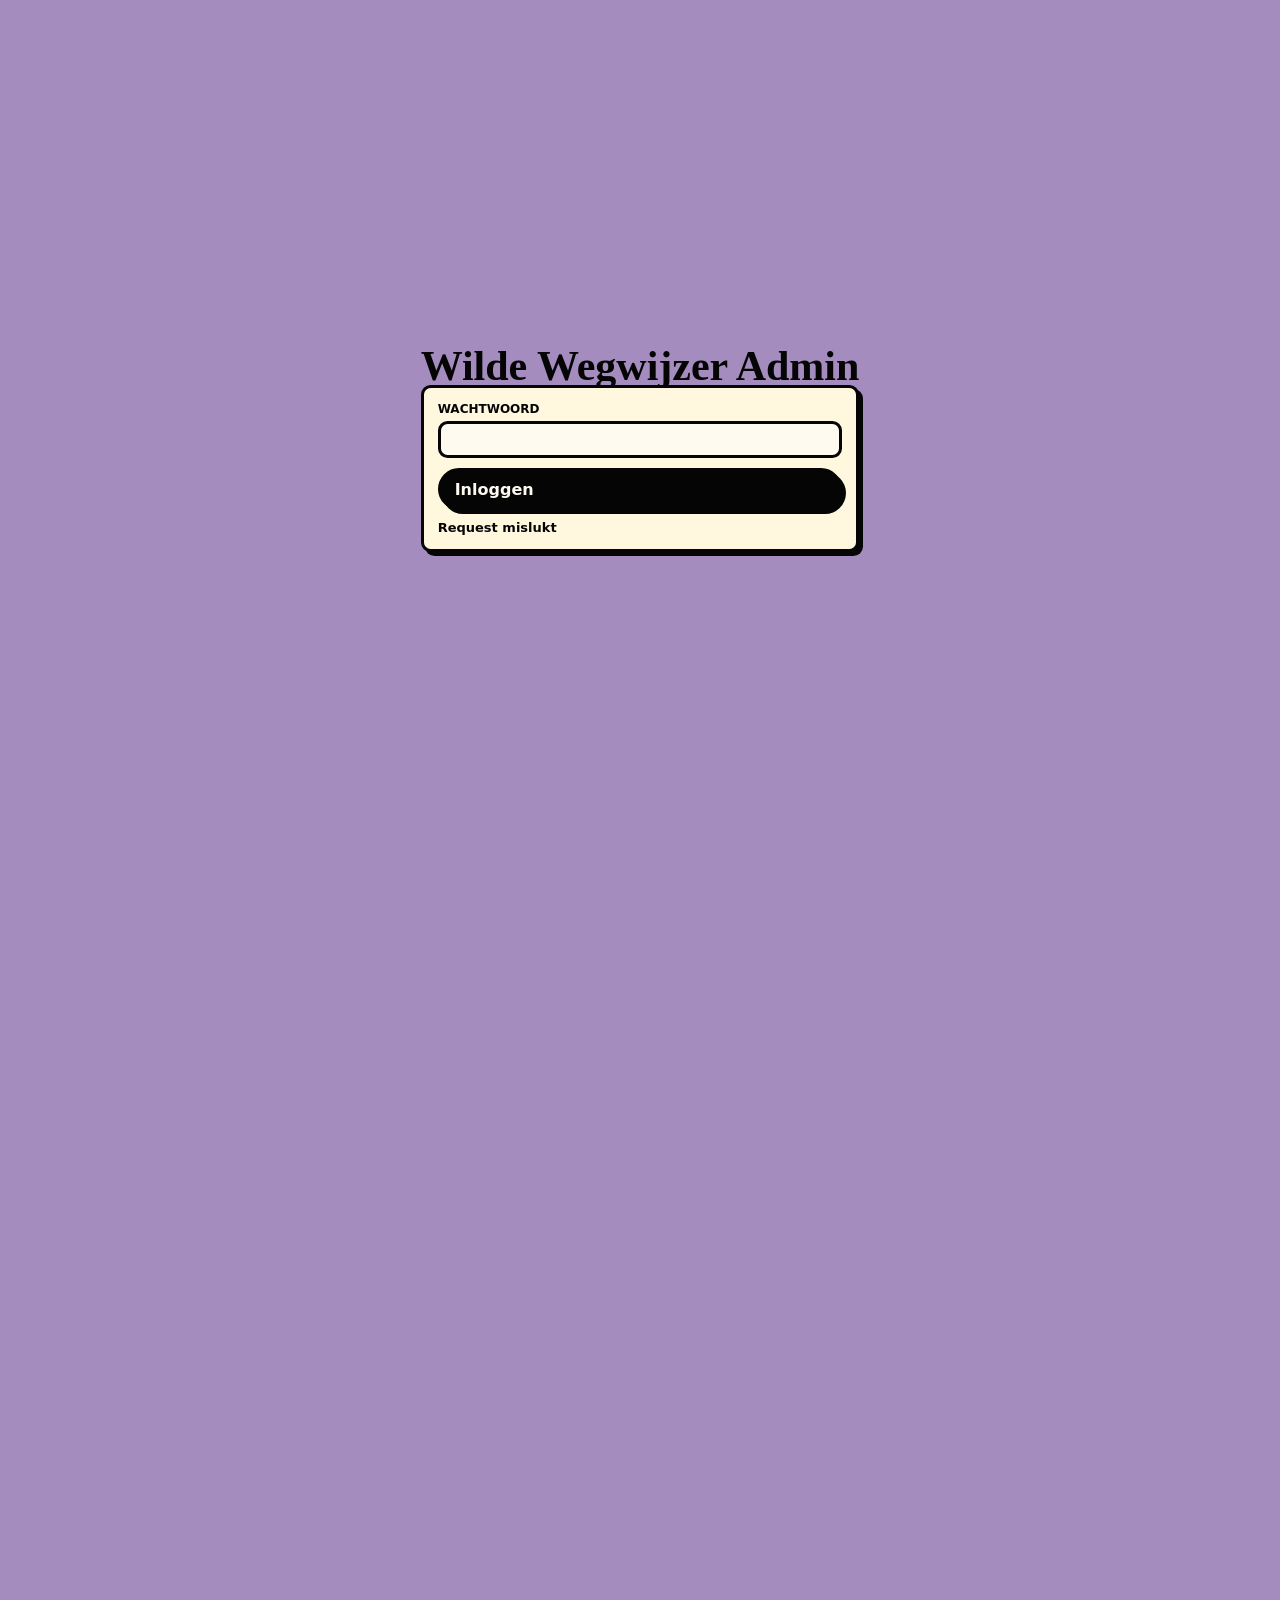
==== admin.html @ 9f68133c "Reload admin after login" ====
<!doctype html>
<html lang="nl">
  <head>
    <meta charset="utf-8" />
    <meta name="viewport" content="width=device-width, initial-scale=1, viewport-fit=cover" />
    <meta name="robots" content="noindex" />
    <title>Wilde Wegwijzer Admin</title>
    <link rel="stylesheet" href="vendor/leaflet/leaflet.css?v=1.9.4" />
    <link rel="stylesheet" href="styles.css?v=stateful-20260629" />
  </head>
  <body class="admin-body">
    <main class="admin-shell">
      <section id="loginPanel" class="admin-login">
        <h1>Wilde Wegwijzer Admin</h1>
        <form id="loginForm" class="admin-form">
          <label>
            <span>Wachtwoord</span>
            <input id="adminPassword" type="password" autocomplete="current-password" required />
          </label>
          <button class="ww-btn-solid" type="submit">Inloggen</button>
          <p id="loginStatus" class="admin-status"></p>
        </form>
      </section>

      <section id="adminWorkbench" class="admin-workbench" hidden>
        <aside class="admin-panel">
          <header class="admin-panel-header">
            <div>
              <p>Wilde</p>
              <h1>Admin</h1>
            </div>
            <button id="logoutBtn" class="ww-btn" type="button">Uitloggen</button>
          </header>

          <div class="admin-actions-row">
            <button id="newPointBtn" class="ww-btn-solid" type="button">Nieuwe POI</button>
            <button id="newAreaBtn" class="ww-btn" type="button">Nieuw gebied</button>
          </div>
          <p id="drawHint" class="admin-hint"></p>

          <form id="featureForm" class="admin-form">
            <input id="featureId" type="hidden" />
            <label>
              <span>Titel</span>
              <input id="featureTitle" type="text" maxlength="160" required />
            </label>
            <label>
              <span>Beschrijving</span>
              <textarea id="featureText" rows="3" maxlength="500"></textarea>
            </label>
            <div class="admin-grid">
              <label>
                <span>Type</span>
                <select id="featureType">
                  <option value="stage">Podium</option>
                  <option value="area">Gebied/POI</option>
                </select>
              </label>
              <label>
                <span>Filter</span>
                <select id="mapKind">
                  <option value="stage">Podia</option>
                  <option value="camping">Campings</option>
                  <option value="facility">Overig</option>
                  <option value="info">Info</option>
                  <option value="dim">Festivalterrein DIM</option>
                </select>
              </label>
              <label>
                <span>Weergave</span>
                <select id="displayKind">
                  <option value="point">Punt</option>
                  <option value="area">Gebied</option>
                </select>
              </label>
              <label>
                <span>Stijl</span>
                <select id="styleCategory">
                  <option value="stage">Podium</option>
                  <option value="side">Blauw/overig</option>
                  <option value="camping">Roze camping</option>
                  <option value="wildlive">Roze gebied</option>
                  <option value="dim">DIM</option>
                </select>
              </label>
            </div>
            <div class="admin-grid">
              <label>
                <span>X</span>
                <input id="pixelX" type="number" step="0.1" />
              </label>
              <label>
                <span>Y</span>
                <input id="pixelY" type="number" step="0.1" />
              </label>
            </div>
            <label>
              <span>Gebiedspunten JSON</span>
              <textarea id="pixelPoints" rows="4" spellcheck="false"></textarea>
            </label>
            <div class="admin-checks">
              <label><input id="isVisible" type="checkbox" checked /> Zichtbaar</label>
              <label><input id="isDim" type="checkbox" /> DIM</label>
            </div>
            <div class="admin-actions-row">
              <button class="ww-btn-solid" type="submit">Opslaan</button>
              <button id="deleteFeatureBtn" class="ww-btn" type="button">Verwijderen</button>
              <button id="finishAreaBtn" class="ww-btn" type="button" hidden>Gebied klaar</button>
            </div>
          </form>

          <h2>Kaartobjecten</h2>
          <div id="featureList" class="admin-list"></div>

          <h2>Publieke pins</h2>
          <div id="publicPinList" class="admin-list"></div>
        </aside>
        <section id="adminMap" class="admin-map" aria-label="Admin kaart"></section>
      </section>
    </main>

    <script src="vendor/leaflet/leaflet.js?v=1.9.4"></script>
    <script src="admin.js?v=admin-login-reload-20260630" type="module"></script>
  </body>
</html>
---- vendor/leaflet/leaflet.css ----
/* required styles */

.leaflet-pane,
.leaflet-tile,
.leaflet-marker-icon,
.leaflet-marker-shadow,
.leaflet-tile-container,
.leaflet-pane > svg,
.leaflet-pane > canvas,
.leaflet-zoom-box,
.leaflet-image-layer,
.leaflet-layer {
	position: absolute;
	left: 0;
	top: 0;
	}
.leaflet-container {
	overflow: hidden;
	}
.leaflet-tile,
.leaflet-marker-icon,
.leaflet-marker-shadow {
	-webkit-user-select: none;
	   -moz-user-select: none;
	        user-select: none;
	  -webkit-user-drag: none;
	}
/* Prevents IE11 from highlighting tiles in blue */
.leaflet-tile::selection {
	background: transparent;
}
/* Safari renders non-retina tile on retina better with this, but Chrome is worse */
.leaflet-safari .leaflet-tile {
	image-rendering: -webkit-optimize-contrast;
	}
/* hack that prevents hw layers "stretching" when loading new tiles */
.leaflet-safari .leaflet-tile-container {
	width: 1600px;
	height: 1600px;
	-webkit-transform-origin: 0 0;
	}
.leaflet-marker-icon,
.leaflet-marker-shadow {
	display: block;
	}
/* .leaflet-container svg: reset svg max-width decleration shipped in Joomla! (joomla.org) 3.x */
/* .leaflet-container img: map is broken in FF if you have max-width: 100% on tiles */
.leaflet-container .leaflet-overlay-pane svg {
	max-width: none !important;
	max-height: none !important;
	}
.leaflet-container .leaflet-marker-pane img,
.leaflet-container .leaflet-shadow-pane img,
.leaflet-container .leaflet-tile-pane img,
.leaflet-container img.leaflet-image-layer,
.leaflet-container .leaflet-tile {
	max-width: none !important;
	max-height: none !important;
	width: auto;
	padding: 0;
	}

.leaflet-container img.leaflet-tile {
	/* See: https://bugs.chromium.org/p/chromium/issues/detail?id=600120 */
	mix-blend-mode: plus-lighter;
}

.leaflet-container.leaflet-touch-zoom {
	-ms-touch-action: pan-x pan-y;
	touch-action: pan-x pan-y;
	}
.leaflet-container.leaflet-touch-drag {
	-ms-touch-action: pinch-zoom;
	/* Fallback for FF which doesn't support pinch-zoom */
	touch-action: none;
	touch-action: pinch-zoom;
}
.leaflet-container.leaflet-touch-drag.leaflet-touch-zoom {
	-ms-touch-action: none;
	touch-action: none;
}
.leaflet-container {
	-webkit-tap-highlight-color: transparent;
}
.leaflet-container a {
	-webkit-tap-highlight-color: rgba(51, 181, 229, 0.4);
}
.leaflet-tile {
	filter: inherit;
	visibility: hidden;
	}
.leaflet-tile-loaded {
	visibility: inherit;
	}
.leaflet-zoom-box {
	width: 0;
	height: 0;
	-moz-box-sizing: border-box;
	     box-sizing: border-box;
	z-index: 800;
	}
/* workaround for https://bugzilla.mozilla.org/show_bug.cgi?id=888319 */
.leaflet-overlay-pane svg {
	-moz-user-select: none;
	}

.leaflet-pane         { z-index: 400; }

.leaflet-tile-pane    { z-index: 200; }
.leaflet-overlay-pane { z-index: 400; }
.leaflet-shadow-pane  { z-index: 500; }
.leaflet-marker-pane  { z-index: 600; }
.leaflet-tooltip-pane   { z-index: 650; }
.leaflet-popup-pane   { z-index: 700; }

.leaflet-map-pane canvas { z-index: 100; }
.leaflet-map-pane svg    { z-index: 200; }

.leaflet-vml-shape {
	width: 1px;
	height: 1px;
	}
.lvml {
	behavior: url(#default#VML);
	display: inline-block;
	position: absolute;
	}


/* control positioning */

.leaflet-control {
	position: relative;
	z-index: 800;
	pointer-events: visiblePainted; /* IE 9-10 doesn't have auto */
	pointer-events: auto;
	}
.leaflet-top,
.leaflet-bottom {
	position: absolute;
	z-index: 1000;
	pointer-events: none;
	}
.leaflet-top {
	top: 0;
	}
.leaflet-right {
	right: 0;
	}
.leaflet-bottom {
	bottom: 0;
	}
.leaflet-left {
	left: 0;
	}
.leaflet-control {
	float: left;
	clear: both;
	}
.leaflet-right .leaflet-control {
	float: right;
	}
.leaflet-top .leaflet-control {
	margin-top: 10px;
	}
.leaflet-bottom .leaflet-control {
	margin-bottom: 10px;
	}
.leaflet-left .leaflet-control {
	margin-left: 10px;
	}
.leaflet-right .leaflet-control {
	margin-right: 10px;
	}


/* zoom and fade animations */

.leaflet-fade-anim .leaflet-popup {
	opacity: 0;
	-webkit-transition: opacity 0.2s linear;
	   -moz-transition: opacity 0.2s linear;
	        transition: opacity 0.2s linear;
	}
.leaflet-fade-anim .leaflet-map-pane .leaflet-popup {
	opacity: 1;
	}
.leaflet-zoom-animated {
	-webkit-transform-origin: 0 0;
	    -ms-transform-origin: 0 0;
	        transform-origin: 0 0;
	}
svg.leaflet-zoom-animated {
	will-change: transform;
}

.leaflet-zoom-anim .leaflet-zoom-animated {
	-webkit-transition: -webkit-transform 0.25s cubic-bezier(0,0,0.25,1);
	   -moz-transition:    -moz-transform 0.25s cubic-bezier(0,0,0.25,1);
	        transition:         transform 0.25s cubic-bezier(0,0,0.25,1);
	}
.leaflet-zoom-anim .leaflet-tile,
.leaflet-pan-anim .leaflet-tile {
	-webkit-transition: none;
	   -moz-transition: none;
	        transition: none;
	}

.leaflet-zoom-anim .leaflet-zoom-hide {
	visibility: hidden;
	}


/* cursors */

.leaflet-interactive {
	cursor: pointer;
	}
.leaflet-grab {
	cursor: -webkit-grab;
	cursor:    -moz-grab;
	cursor:         grab;
	}
.leaflet-crosshair,
.leaflet-crosshair .leaflet-interactive {
	cursor: crosshair;
	}
.leaflet-popup-pane,
.leaflet-control {
	cursor: auto;
	}
.leaflet-dragging .leaflet-grab,
.leaflet-dragging .leaflet-grab .leaflet-interactive,
.leaflet-dragging .leaflet-marker-draggable {
	cursor: move;
	cursor: -webkit-grabbing;
	cursor:    -moz-grabbing;
	cursor:         grabbing;
	}

/* marker & overlays interactivity */
.leaflet-marker-icon,
.leaflet-marker-shadow,
.leaflet-image-layer,
.leaflet-pane > svg path,
.leaflet-tile-container {
	pointer-events: none;
	}

.leaflet-marker-icon.leaflet-interactive,
.leaflet-image-layer.leaflet-interactive,
.leaflet-pane > svg path.leaflet-interactive,
svg.leaflet-image-layer.leaflet-interactive path {
	pointer-events: visiblePainted; /* IE 9-10 doesn't have auto */
	pointer-events: auto;
	}

/* visual tweaks */

.leaflet-container {
	background: #ddd;
	outline-offset: 1px;
	}
.leaflet-container a {
	color: #0078A8;
	}
.leaflet-zoom-box {
	border: 2px dotted #38f;
	background: rgba(255,255,255,0.5);
	}


/* general typography */
.leaflet-container {
	font-family: "Helvetica Neue", Arial, Helvetica, sans-serif;
	font-size: 12px;
	font-size: 0.75rem;
	line-height: 1.5;
	}


/* general toolbar styles */

.leaflet-bar {
	box-shadow: 0 1px 5px rgba(0,0,0,0.65);
	border-radius: 4px;
	}
.leaflet-bar a {
	background-color: #fff;
	border-bottom: 1px solid #ccc;
	width: 26px;
	height: 26px;
	line-height: 26px;
	display: block;
	text-align: center;
	text-decoration: none;
	color: black;
	}
.leaflet-bar a,
.leaflet-control-layers-toggle {
	background-position: 50% 50%;
	background-repeat: no-repeat;
	display: block;
	}
.leaflet-bar a:hover,
.leaflet-bar a:focus {
	background-color: #f4f4f4;
	}
.leaflet-bar a:first-child {
	border-top-left-radius: 4px;
	border-top-right-radius: 4px;
	}
.leaflet-bar a:last-child {
	border-bottom-left-radius: 4px;
	border-bottom-right-radius: 4px;
	border-bottom: none;
	}
.leaflet-bar a.leaflet-disabled {
	cursor: default;
	background-color: #f4f4f4;
	color: #bbb;
	}

.leaflet-touch .leaflet-bar a {
	width: 30px;
	height: 30px;
	line-height: 30px;
	}
.leaflet-touch .leaflet-bar a:first-child {
	border-top-left-radius: 2px;
	border-top-right-radius: 2px;
	}
.leaflet-touch .leaflet-bar a:last-child {
	border-bottom-left-radius: 2px;
	border-bottom-right-radius: 2px;
	}

/* zoom control */

.leaflet-control-zoom-in,
.leaflet-control-zoom-out {
	font: bold 18px 'Lucida Console', Monaco, monospace;
	text-indent: 1px;
	}

.leaflet-touch .leaflet-control-zoom-in, .leaflet-touch .leaflet-control-zoom-out  {
	font-size: 22px;
	}


/* layers control */

.leaflet-control-layers {
	box-shadow: 0 1px 5px rgba(0,0,0,0.4);
	background: #fff;
	border-radius: 5px;
	}
.leaflet-control-layers-toggle {
	background-image: url(images/layers.png);
	width: 36px;
	height: 36px;
	}
.leaflet-retina .leaflet-control-layers-toggle {
	background-image: url(images/layers-2x.png);
	background-size: 26px 26px;
	}
.leaflet-touch .leaflet-control-layers-toggle {
	width: 44px;
	height: 44px;
	}
.leaflet-control-layers .leaflet-control-layers-list,
.leaflet-control-layers-expanded .leaflet-control-layers-toggle {
	display: none;
	}
.leaflet-control-layers-expanded .leaflet-control-layers-list {
	display: block;
	position: relative;
	}
.leaflet-control-layers-expanded {
	padding: 6px 10px 6px 6px;
	color: #333;
	background: #fff;
	}
.leaflet-control-layers-scrollbar {
	overflow-y: scroll;
	overflow-x: hidden;
	padding-right: 5px;
	}
.leaflet-control-layers-selector {
	margin-top: 2px;
	position: relative;
	top: 1px;
	}
.leaflet-control-layers label {
	display: block;
	font-size: 13px;
	font-size: 1.08333em;
	}
.leaflet-control-layers-separator {
	height: 0;
	border-top: 1px solid #ddd;
	margin: 5px -10px 5px -6px;
	}

/* Default icon URLs */
.leaflet-default-icon-path { /* used only in path-guessing heuristic, see L.Icon.Default */
	background-image: url(images/marker-icon.png);
	}


/* attribution and scale controls */

.leaflet-container .leaflet-control-attribution {
	background: #fff;
	background: rgba(255, 255, 255, 0.8);
	margin: 0;
	}
.leaflet-control-attribution,
.leaflet-control-scale-line {
	padding: 0 5px;
	color: #333;
	line-height: 1.4;
	}
.leaflet-control-attribution a {
	text-decoration: none;
	}
.leaflet-control-attribution a:hover,
.leaflet-control-attribution a:focus {
	text-decoration: underline;
	}
.leaflet-attribution-flag {
	display: inline !important;
	vertical-align: baseline !important;
	width: 1em;
	height: 0.6669em;
	}
.leaflet-left .leaflet-control-scale {
	margin-left: 5px;
	}
.leaflet-bottom .leaflet-control-scale {
	margin-bottom: 5px;
	}
.leaflet-control-scale-line {
	border: 2px solid #777;
	border-top: none;
	line-height: 1.1;
	padding: 2px 5px 1px;
	white-space: nowrap;
	-moz-box-sizing: border-box;
	     box-sizing: border-box;
	background: rgba(255, 255, 255, 0.8);
	text-shadow: 1px 1px #fff;
	}
.leaflet-control-scale-line:not(:first-child) {
	border-top: 2px solid #777;
	border-bottom: none;
	margin-top: -2px;
	}
.leaflet-control-scale-line:not(:first-child):not(:last-child) {
	border-bottom: 2px solid #777;
	}

.leaflet-touch .leaflet-control-attribution,
.leaflet-touch .leaflet-control-layers,
.leaflet-touch .leaflet-bar {
	box-shadow: none;
	}
.leaflet-touch .leaflet-control-layers,
.leaflet-touch .leaflet-bar {
	border: 2px solid rgba(0,0,0,0.2);
	background-clip: padding-box;
	}


/* popup */

.leaflet-popup {
	position: absolute;
	text-align: center;
	margin-bottom: 20px;
	}
.leaflet-popup-content-wrapper {
	padding: 1px;
	text-align: left;
	border-radius: 12px;
	}
.leaflet-popup-content {
	margin: 13px 24px 13px 20px;
	line-height: 1.3;
	font-size: 13px;
	font-size: 1.08333em;
	min-height: 1px;
	}
.leaflet-popup-content p {
	margin: 17px 0;
	margin: 1.3em 0;
	}
.leaflet-popup-tip-container {
	width: 40px;
	height: 20px;
	position: absolute;
	left: 50%;
	margin-top: -1px;
	margin-left: -20px;
	overflow: hidden;
	pointer-events: none;
	}
.leaflet-popup-tip {
	width: 17px;
	height: 17px;
	padding: 1px;

	margin: -10px auto 0;
	pointer-events: auto;

	-webkit-transform: rotate(45deg);
	   -moz-transform: rotate(45deg);
	    -ms-transform: rotate(45deg);
	        transform: rotate(45deg);
	}
.leaflet-popup-content-wrapper,
.leaflet-popup-tip {
	background: white;
	color: #333;
	box-shadow: 0 3px 14px rgba(0,0,0,0.4);
	}
.leaflet-container a.leaflet-popup-close-button {
	position: absolute;
	top: 0;
	right: 0;
	border: none;
	text-align: center;
	width: 24px;
	height: 24px;
	font: 16px/24px Tahoma, Verdana, sans-serif;
	color: #757575;
	text-decoration: none;
	background: transparent;
	}
.leaflet-container a.leaflet-popup-close-button:hover,
.leaflet-container a.leaflet-popup-close-button:focus {
	color: #585858;
	}
.leaflet-popup-scrolled {
	overflow: auto;
	}

.leaflet-oldie .leaflet-popup-content-wrapper {
	-ms-zoom: 1;
	}
.leaflet-oldie .leaflet-popup-tip {
	width: 24px;
	margin: 0 auto;

	-ms-filter: "progid:DXImageTransform.Microsoft.Matrix(M11=0.70710678, M12=0.70710678, M21=-0.70710678, M22=0.70710678)";
	filter: progid:DXImageTransform.Microsoft.Matrix(M11=0.70710678, M12=0.70710678, M21=-0.70710678, M22=0.70710678);
	}

.leaflet-oldie .leaflet-control-zoom,
.leaflet-oldie .leaflet-control-layers,
.leaflet-oldie .leaflet-popup-content-wrapper,
.leaflet-oldie .leaflet-popup-tip {
	border: 1px solid #999;
	}


/* div icon */

.leaflet-div-icon {
	background: #fff;
	border: 1px solid #666;
	}


/* Tooltip */
/* Base styles for the element that has a tooltip */
.leaflet-tooltip {
	position: absolute;
	padding: 6px;
	background-color: #fff;
	border: 1px solid #fff;
	border-radius: 3px;
	color: #222;
	white-space: nowrap;
	-webkit-user-select: none;
	-moz-user-select: none;
	-ms-user-select: none;
	user-select: none;
	pointer-events: none;
	box-shadow: 0 1px 3px rgba(0,0,0,0.4);
	}
.leaflet-tooltip.leaflet-interactive {
	cursor: pointer;
	pointer-events: auto;
	}
.leaflet-tooltip-top:before,
.leaflet-tooltip-bottom:before,
.leaflet-tooltip-left:before,
.leaflet-tooltip-right:before {
	position: absolute;
	pointer-events: none;
	border: 6px solid transparent;
	background: transparent;
	content: "";
	}

/* Directions */

.leaflet-tooltip-bottom {
	margin-top: 6px;
}
.leaflet-tooltip-top {
	margin-top: -6px;
}
.leaflet-tooltip-bottom:before,
.leaflet-tooltip-top:before {
	left: 50%;
	margin-left: -6px;
	}
.leaflet-tooltip-top:before {
	bottom: 0;
	margin-bottom: -12px;
	border-top-color: #fff;
	}
.leaflet-tooltip-bottom:before {
	top: 0;
	margin-top: -12px;
	margin-left: -6px;
	border-bottom-color: #fff;
	}
.leaflet-tooltip-left {
	margin-left: -6px;
}
.leaflet-tooltip-right {
	margin-left: 6px;
}
.leaflet-tooltip-left:before,
.leaflet-tooltip-right:before {
	top: 50%;
	margin-top: -6px;
	}
.leaflet-tooltip-left:before {
	right: 0;
	margin-right: -12px;
	border-left-color: #fff;
	}
.leaflet-tooltip-right:before {
	left: 0;
	margin-left: -12px;
	border-right-color: #fff;
	}

/* Printing */

@media print {
	/* Prevent printers from removing background-images of controls. */
	.leaflet-control {
		-webkit-print-color-adjust: exact;
		print-color-adjust: exact;
		}
	}
---- styles.css ----
:root {
  color-scheme: light;
  --black: #050505;
  --white: #fffaf0;
  --paper: #fff8df;
  --lila: #a48dbe;
  --oker: #c59d4e;
  --veld: #7fa05a;
  --rose: #ddacc0;
  --water: #a3c2cf;
  --shadow: 4px 4px 0 0 var(--black);
  --radius: 0.6rem;
  font-family: "Schibsted Grotesk", ui-sans-serif, system-ui, -apple-system, BlinkMacSystemFont, "Segoe UI", sans-serif;
}

* {
  box-sizing: border-box;
  -webkit-tap-highlight-color: transparent;
}

html,
body {
  width: 100%;
  height: 100%;
  min-height: 100dvh;
  margin: 0;
  overflow: hidden;
  color: var(--black);
  background: var(--lila);
  overscroll-behavior: none;
  position: fixed;
  inset: 0;
}

button {
  font: inherit;
  cursor: pointer;
}

.app-shell {
  position: fixed;
  inset: 0;
  width: 100vw;
  height: 100dvh;
  min-height: 100svh;
  overflow: hidden;
  background: var(--lila);
}

.map-viewport {
  position: absolute;
  inset: 0;
  z-index: 0;
  width: 100%;
  height: 100%;
  overflow: hidden;
  touch-action: none;
  user-select: none;
  -webkit-user-select: none;
  -webkit-touch-callout: none;
  cursor: grab;
}

.leaflet-map,
.leaflet-container {
  width: 100%;
  height: 100%;
  background: var(--lila);
  font-family: inherit;
}

.leaflet-container {
  cursor: grab;
  touch-action: none;
}

.leaflet-container.leaflet-dragging {
  cursor: grabbing;
}

.leaflet-container.is-placing-pin,
.map-viewport.is-placing-pin {
  cursor: crosshair;
}

.leaflet-image-layer {
  user-select: none;
  -webkit-user-drag: none;
}

.leaflet-control-container {
  display: none;
}

.ww-div-icon,
.shared-pin,
.public-pin {
  border: 0;
  background: transparent;
}

.ww-div-icon {
  pointer-events: auto;
}

.area-shape {
  stroke: transparent;
  stroke-width: 0;
}

.area-label {
  position: absolute;
  z-index: 5;
  display: inline-grid;
  justify-items: start;
  max-width: 220px;
  margin: 0;
  padding: 0;
  border: 0;
  color: var(--black);
  background: transparent;
  font-size: 14px;
  font-weight: 800;
  line-height: 1.06;
  text-align: left;
  transform: translate(-50%, -50%);
  appearance: none;
  -webkit-appearance: none;
  cursor: pointer;
  pointer-events: auto;
}

.area-label-tab {
  position: relative;
  z-index: 2;
  min-width: 86px;
  padding: 4px 12px 3px;
  border: 3px solid var(--black);
  border-bottom: 0;
  border-radius: var(--radius) var(--radius) 0 0;
  color: var(--black);
  background: var(--lila);
  font-size: 11px;
  font-weight: 900;
  line-height: 1;
  text-align: center;
  text-transform: uppercase;
}

.area-label-body {
  display: block;
  min-width: 95px;
  max-width: 220px;
  margin-top: -3px;
  padding: 7px 10px;
  border: 3px solid var(--black);
  border-radius: 0 var(--radius) var(--radius) var(--radius);
  color: var(--black);
  background: var(--paper);
  white-space: normal;
  overflow: hidden;
  text-overflow: ellipsis;
}

.area-label.is-active .area-label-body,
.area-label.is-active .area-label-tab {
  background: var(--lila);
}

.area-label.is-active .area-label-body {
  max-width: 240px;
  white-space: pre-line;
  overflow: visible;
}

.area-label.is-dim-label {
  display: block;
  max-width: 190px;
  padding: 7px 10px;
  border: 3px solid var(--black);
  border-radius: var(--radius);
  color: var(--white);
  background: var(--black);
  white-space: pre-line;
}

.stage-marker {
  position: absolute;
  z-index: 8;
  display: grid;
  place-items: center;
  width: 27px;
  height: 27px;
  border: 3px solid var(--black);
  border-radius: 999px;
  color: var(--black);
  background: var(--rose);
  box-shadow: var(--shadow);
  transform: translate(-50%, -50%);
}

.stage-marker::after {
  content: none;
}

.stage-marker span {
  position: relative;
  z-index: 1;
  font-size: 11px;
  font-weight: 900;
}

.poi-marker {
  position: absolute;
  z-index: 9;
  display: grid;
  place-items: center;
  width: 25px;
  height: 25px;
  border: 3px solid var(--black);
  border-radius: 999px;
  color: var(--black);
  background: var(--water);
  box-shadow: var(--shadow);
  font-size: 13px;
  font-weight: 900;
  transform: translate(-50%, -50%);
  cursor: pointer;
}

.poi-marker::after {
  content: none;
}

.poi-label {
  position: absolute;
  z-index: 8;
  width: max-content;
  min-width: 58px;
  max-width: 132px;
  padding: 7px 10px;
  border: 3px solid var(--black);
  border-radius: var(--radius);
  color: var(--black);
  background: var(--water);
  box-shadow: 3px 3px 0 0 var(--black);
  font-size: 12px;
  font-weight: 900;
  line-height: 1.05;
  transform: translate(14px, -50%);
  white-space: normal;
  word-break: normal;
  overflow-wrap: normal;
  overflow: hidden;
  text-overflow: ellipsis;
  pointer-events: none;
}

.poi-label.is-wide {
  max-width: 224px;
}

.ww-div-icon.is-expanded .poi-label {
  max-width: 230px;
  white-space: pre-line;
  overflow: visible;
}

.stage-label {
  position: absolute;
  z-index: 7;
  width: max-content;
  min-width: 54px;
  max-width: 128px;
  padding: 4px 7px;
  border: 3px solid var(--black);
  border-radius: 999px;
  color: var(--black);
  background: var(--white);
  box-shadow: 3px 3px 0 0 var(--black);
  font-size: 12px;
  font-weight: 900;
  line-height: 1;
  transform: translate(12px, -50%);
  white-space: normal;
  word-break: normal;
  overflow-wrap: normal;
  overflow: hidden;
  text-overflow: ellipsis;
  pointer-events: none;
}

.ww-div-icon.is-expanded .stage-label {
  max-width: 210px;
  white-space: pre-line;
  overflow: visible;
}

.location-dot {
  position: absolute;
  z-index: 20;
  width: 22px;
  height: 22px;
  border: 4px solid var(--white);
  border-radius: 999px;
  background: #2778ff;
  box-shadow: 0 0 0 3px var(--black), 4px 4px 0 0 var(--black);
  transform: translate(-50%, -50%);
}

.shared-pin {
  z-index: 22;
  display: flex;
  align-items: center;
  gap: 7px;
  padding: 0;
  border: 0;
  border-radius: 0;
  color: var(--black);
  background: transparent;
  box-shadow: none;
  font-size: 13px;
  font-weight: 900;
  line-height: 1;
  transform: translate(-14px, -50%);
}

.public-pin {
  z-index: 21;
  border: 0;
  background: transparent;
}

.shared-pin-icon {
  display: grid;
  place-items: center;
  width: 30px;
  height: 30px;
  border: 3px solid var(--black);
  border-radius: 999px;
  background: var(--oker);
  box-shadow: var(--shadow);
  font-size: 16px;
  line-height: 1;
}

.public-pin-icon {
  position: absolute;
  z-index: 9;
  display: grid;
  place-items: center;
  width: 25px;
  height: 25px;
  border: 3px solid var(--black);
  border-radius: 999px;
  color: var(--black);
  background: var(--rose);
  box-shadow: var(--shadow);
  font-size: 13px;
  font-weight: 900;
  line-height: 1;
  transform: translate(-50%, -50%);
  cursor: pointer;
}

.shared-pin-label {
  display: block;
  width: max-content;
  min-width: 88px;
  max-width: 142px;
  padding: 6px 9px;
  border: 3px solid var(--black);
  border-radius: 999px;
  color: var(--black);
  background: var(--paper);
  box-shadow: 3px 3px 0 0 var(--black);
  white-space: normal;
  word-break: normal;
  overflow-wrap: normal;
  overflow: hidden;
  text-overflow: ellipsis;
}

.public-pin-label {
  position: absolute;
  z-index: 8;
  display: block;
  width: max-content;
  min-width: 58px;
  max-width: 132px;
  padding: 7px 10px;
  border: 3px solid var(--black);
  border-radius: var(--radius);
  color: var(--black);
  background: var(--rose);
  box-shadow: 3px 3px 0 0 var(--black);
  font-size: 12px;
  font-weight: 900;
  line-height: 1.05;
  transform: translate(14px, -50%);
  white-space: normal;
  word-break: normal;
  overflow-wrap: normal;
  overflow: hidden;
  text-overflow: ellipsis;
  pointer-events: none;
}

.poi-label.is-multiline,
.stage-label.is-multiline,
.shared-pin-label.is-multiline,
.public-pin-label.is-multiline {
  border-radius: var(--radius);
}

.shared-pin.is-expanded .shared-pin-label,
.public-pin.is-expanded .public-pin-label {
  max-width: 230px;
  border-radius: var(--radius);
  white-space: pre-line;
  overflow: visible;
}

.distance-line {
  display: none;
  margin-top: 4px;
  font-size: 10px;
  line-height: 1.05;
}

.ww-div-icon.is-expanded .distance-line,
.shared-pin.is-expanded .distance-line,
.public-pin.is-expanded .distance-line {
  display: block;
}

.app-header {
  position: absolute;
  z-index: 1000;
  top: max(12px, env(safe-area-inset-top));
  left: max(12px, env(safe-area-inset-left));
  right: max(12px, env(safe-area-inset-right));
  display: flex;
  align-items: flex-start;
  justify-content: space-between;
  gap: 12px;
  pointer-events: none;
}

.app-header > * {
  pointer-events: auto;
}

.brand {
  padding: 8px 12px 10px;
  border: 3px solid var(--black);
  border-radius: var(--radius);
  background: var(--lila);
  box-shadow: var(--shadow);
}

.brand p {
  margin: 0 0 1px;
  font-size: 11px;
  font-weight: 900;
  line-height: 1;
  text-transform: uppercase;
}

.brand h1 {
  margin: 0;
  font-family: "Fraunces", Georgia, serif;
  font-size: clamp(34px, 8vw, 58px);
  line-height: 0.9;
  letter-spacing: 0;
}

.actions,
.zoom-controls {
  display: flex;
  gap: 8px;
}

.filter-bar {
  position: absolute;
  z-index: 1000;
  top: max(92px, calc(env(safe-area-inset-top) + 92px));
  left: max(12px, env(safe-area-inset-left));
  right: max(12px, env(safe-area-inset-right));
  display: flex;
  flex-wrap: wrap;
  gap: 6px;
  max-width: min(720px, calc(100vw - 24px));
  pointer-events: auto;
}

.filter-chip {
  min-height: 32px;
  padding: 5px 10px;
  border: 3px solid var(--black);
  border-radius: 999px;
  color: var(--black);
  background: var(--white);
  box-shadow: 3px 3px 0 0 var(--black);
  font-size: 12px;
  font-weight: 900;
  line-height: 1;
}

.filter-chip.is-active {
  color: var(--white);
  background: var(--black);
}

.share-hint {
  position: absolute;
  z-index: 1100;
  left: 50%;
  bottom: max(14px, env(safe-area-inset-bottom));
  display: flex;
  align-items: center;
  gap: 10px;
  max-width: calc(100vw - 24px);
  padding: 8px 10px;
  border: 3px solid var(--black);
  border-radius: 999px;
  color: var(--black);
  background: var(--oker);
  box-shadow: var(--shadow);
  font-size: 13px;
  font-weight: 900;
  transform: translateX(-50%);
}

.share-hint[hidden] {
  display: none;
}

.share-hint button {
  border: 3px solid var(--black);
  border-radius: 999px;
  color: var(--black);
  background: var(--white);
  font-weight: 900;
}

.ww-btn,
.ww-btn-solid,
.ww-icon-btn,
.ww-square {
  border: 3px solid var(--black);
  border-radius: 999px;
  box-shadow: var(--shadow);
  font-weight: 900;
  transition: transform 120ms ease-out, background-color 160ms ease-out, color 160ms ease-out;
}

.ww-btn,
.ww-btn-solid {
  display: inline-flex;
  align-items: center;
  gap: 8px;
  min-height: 42px;
  padding: 7px 14px;
}

.ww-btn {
  color: var(--black);
  background: var(--white);
}

.ww-btn-solid {
  color: var(--white);
  background: var(--black);
}

.ww-btn-solid.is-active {
  color: var(--black);
  background: var(--veld);
}

.ww-btn:active,
.ww-btn-solid:active,
.ww-icon-btn:active,
.ww-square:active {
  transform: scale(0.95);
}

.ww-icon-btn {
  display: grid;
  place-items: center;
  width: 42px;
  height: 42px;
  color: var(--black);
  background: var(--white);
  font-size: 22px;
  font-weight: 900;
  line-height: 1;
}

.target-icon {
  position: relative;
  width: 19px;
  height: 19px;
  border: 3px solid currentColor;
  border-radius: 999px;
}

.target-icon::before {
  content: "";
  position: absolute;
  inset: 4px;
  border-radius: 999px;
  background: currentColor;
}

.zoom-controls {
  position: absolute;
  z-index: 1000;
  left: max(12px, env(safe-area-inset-left));
  bottom: max(12px, env(safe-area-inset-bottom));
  flex-direction: column;
}

.ww-square {
  display: grid;
  place-items: center;
  width: 44px;
  height: 44px;
  color: var(--black);
  background: var(--oker);
  font-size: 27px;
  line-height: 1;
}

.info-card {
  position: absolute;
  z-index: 26;
  right: max(12px, env(safe-area-inset-right));
  bottom: max(12px, env(safe-area-inset-bottom));
  display: grid;
  grid-template-columns: repeat(2, minmax(96px, 1fr));
  gap: 10px;
  max-width: min(420px, calc(100vw - 80px));
  padding: 10px;
  border: 3px solid var(--black);
  border-radius: var(--radius);
  background: var(--paper);
  box-shadow: var(--shadow);
}

.eyebrow,
.status {
  margin: 0;
}

.eyebrow {
  font-size: 11px;
  font-weight: 900;
  text-transform: uppercase;
}

.status {
  margin-top: 2px;
  font-size: 14px;
  font-weight: 800;
}

@media (hover: hover) {
  .ww-btn:hover {
    color: var(--white);
    background: var(--black);
  }

  .ww-btn-solid:hover {
    color: var(--black);
    background: var(--white);
  }

  .ww-icon-btn:hover {
    color: var(--white);
    background: var(--black);
  }
}

@media (max-width: 720px) {
  .app-header {
    align-items: flex-start;
    top: max(8px, env(safe-area-inset-top));
    left: max(8px, env(safe-area-inset-left));
    right: max(8px, env(safe-area-inset-right));
    gap: 8px;
  }

  .brand {
    padding: 6px 9px 7px;
    border-width: 3px;
  }

  .brand p {
    font-size: 9px;
  }

  .brand h1 {
    font-size: clamp(28px, 10vw, 40px);
  }

  .actions {
    flex-direction: row;
    flex-wrap: wrap;
    align-items: flex-end;
    justify-content: flex-end;
    max-width: 178px;
    gap: 6px;
  }

  .filter-bar {
    top: max(104px, calc(env(safe-area-inset-top) + 104px));
    left: max(8px, env(safe-area-inset-left));
    right: max(8px, env(safe-area-inset-right));
    max-width: calc(100vw - 16px);
    gap: 5px;
  }

  .filter-chip {
    min-height: 29px;
    padding: 4px 8px;
    border-width: 3px;
    font-size: 11px;
  }

  .ww-btn,
  .ww-btn-solid {
    min-height: 34px;
    padding: 5px 9px;
    border-width: 3px;
    font-size: 12px;
  }

  .ww-icon-btn {
    width: 34px;
    height: 34px;
    border-width: 3px;
    font-size: 18px;
  }

  .target-icon {
    width: 16px;
    height: 16px;
    border-width: 3px;
  }

  .zoom-controls {
    left: max(8px, env(safe-area-inset-left));
    bottom: max(8px, env(safe-area-inset-bottom));
    gap: 6px;
  }

  .ww-square {
    width: 38px;
    height: 38px;
    font-size: 23px;
  }

  .stage-label {
    max-width: 92px;
    font-size: 10px;
  }

  .ww-div-icon.is-expanded .stage-label {
    max-width: 170px;
  }

  .area-label {
    max-width: 150px;
    font-size: 12px;
  }

  .area-label-body {
    max-width: 150px;
  }

  .ww-div-icon.is-expanded .poi-label,
  .shared-pin.is-expanded .shared-pin-label,
  .public-pin.is-expanded .public-pin-label,
  .area-label.is-active .area-label-body {
    max-width: 180px;
  }

  .share-hint {
    bottom: max(8px, env(safe-area-inset-bottom));
    font-size: 12px;
  }
}

.info-modal[hidden] {
  display: none;
}

.info-modal {
  position: fixed;
  z-index: 2000;
  inset: 0;
  display: grid;
  place-items: center;
  padding: 18px;
}

.modal-backdrop {
  position: absolute;
  inset: 0;
  border: 0;
  border-radius: 0;
  background: rgba(0, 0, 0, 0.34);
  cursor: pointer;
}

.modal-card {
  position: relative;
  z-index: 1;
  width: min(460px, 100%);
  padding: 18px 20px 20px;
  border: 3px solid var(--black);
  border-radius: var(--radius);
  color: var(--black);
  background: var(--paper);
  box-shadow: 6px 6px 0 0 var(--black);
}

.modal-card h2 {
  margin: 0 42px 10px 0;
  font-family: "Fraunces", Georgia, serif;
  font-size: 34px;
  line-height: 0.95;
}

.modal-card p {
  margin: 0;
  font-size: 16px;
  font-weight: 800;
  line-height: 1.28;
}

.modal-card p + p {
  margin-top: 12px;
}

.modal-card a {
  color: inherit;
  text-decoration: underline;
  text-decoration-thickness: 2px;
  text-underline-offset: 3px;
}

.share-choices,
.share-result,
.pins-list {
  display: grid;
  gap: 10px;
}

.share-choices {
  padding-bottom: 8px;
}

.share-description {
  display: grid;
  gap: 6px;
  margin-top: 6px;
}

.share-description span,
.share-result label {
  font-size: 12px;
  font-weight: 900;
  text-transform: uppercase;
}

.share-note {
  margin-top: -6px;
  font-size: 13px;
  font-weight: 800;
  line-height: 1.18;
}

.share-note-small {
  margin-top: -4px;
  font-size: 12px;
}

.share-description input,
.share-result input {
  width: 100%;
  min-width: 0;
  padding: 10px 12px;
  border: 3px solid var(--black);
  border-radius: var(--radius);
  color: var(--black);
  background: var(--white);
  font: inherit;
  font-size: 13px;
  font-weight: 800;
}

.ww-btn:disabled,
.ww-btn-solid:disabled {
  cursor: not-allowed;
  opacity: 0.52;
}

.pins-list {
  margin: 2px 0 10px;
}

.pins-list[hidden] {
  display: none;
}

.pin-row {
  display: grid;
  grid-template-columns: minmax(0, 1fr) auto;
  gap: 8px;
  align-items: center;
  padding: 7px 9px;
  border: 3px solid var(--black);
  border-radius: var(--radius);
  background: var(--white);
  font-size: 13px;
  font-weight: 900;
}

.pin-row button {
  width: 28px;
  height: 28px;
  border: 3px solid var(--black);
  border-radius: 999px;
  color: var(--black);
  background: var(--paper);
  font-size: 18px;
  font-weight: 900;
  line-height: 1;
}

.modal-close {
  position: absolute;
  top: 10px;
  right: 10px;
  display: grid;
  place-items: center;
  width: 34px;
  height: 34px;
  border: 3px solid var(--black);
  border-radius: 999px;
  color: var(--black);
  background: var(--white);
  box-shadow: 3px 3px 0 0 var(--black);
  font-size: 25px;
  font-weight: 900;
  line-height: 1;
}

.admin-body {
  position: static;
  overflow: hidden;
}

.admin-shell {
  width: 100vw;
  height: 100dvh;
  background: var(--lila);
}

.admin-login {
  display: grid;
  place-content: center;
  min-height: 100dvh;
  padding: 18px;
}

.admin-login h1,
.admin-panel-header h1 {
  margin: 0;
  font-family: "Fraunces", Georgia, serif;
  font-size: 42px;
  line-height: 0.9;
}

.admin-workbench {
  display: grid;
  grid-template-columns: minmax(330px, 410px) minmax(0, 1fr);
  width: 100vw;
  height: 100dvh;
}

.admin-panel {
  display: flex;
  flex-direction: column;
  gap: 12px;
  min-height: 0;
  padding: 12px;
  border-right: 4px solid var(--black);
  background: var(--paper);
  overflow: auto;
}

.admin-panel-header {
  display: flex;
  align-items: flex-start;
  justify-content: space-between;
  gap: 12px;
}

.admin-panel-header p {
  margin: 0;
  font-size: 11px;
  font-weight: 900;
  line-height: 1;
  text-transform: uppercase;
}

.admin-map {
  min-width: 0;
  min-height: 0;
  background: var(--lila);
}

.admin-form {
  display: grid;
  gap: 10px;
  width: min(460px, 100%);
  padding: 14px;
  border: 3px solid var(--black);
  border-radius: var(--radius);
  background: var(--paper);
  box-shadow: var(--shadow);
}

.admin-panel .admin-form {
  width: 100%;
  box-shadow: none;
}

.admin-form label {
  display: grid;
  gap: 5px;
}

.admin-form span,
.admin-panel h2 {
  font-size: 12px;
  font-weight: 900;
  text-transform: uppercase;
}

.admin-form input,
.admin-form textarea,
.admin-form select {
  width: 100%;
  min-width: 0;
  padding: 8px 9px;
  border: 3px solid var(--black);
  border-radius: var(--radius);
  color: var(--black);
  background: var(--white);
  font: inherit;
  font-size: 13px;
  font-weight: 800;
}

.admin-grid {
  display: grid;
  grid-template-columns: repeat(2, minmax(0, 1fr));
  gap: 8px;
}

.admin-actions-row,
.admin-checks {
  display: flex;
  flex-wrap: wrap;
  gap: 8px;
  align-items: center;
}

.admin-checks label {
  display: inline-flex;
  grid-template-columns: none;
  align-items: center;
  gap: 6px;
  font-weight: 900;
}

.admin-status,
.admin-hint {
  margin: 0;
  font-size: 13px;
  font-weight: 900;
}

.admin-list {
  display: grid;
  gap: 6px;
  min-height: 20px;
  font-size: 13px;
  font-weight: 900;
}

.admin-list-item,
.admin-pin-row {
  display: grid;
  grid-template-columns: minmax(0, 1fr) auto;
  gap: 8px;
  align-items: center;
  padding: 8px;
  border: 3px solid var(--black);
  border-radius: var(--radius);
  color: var(--black);
  background: var(--white);
  text-align: left;
}

.admin-list-item {
  cursor: pointer;
}

.admin-list-item strong,
.admin-list-item span,
.admin-pin-row span {
  min-width: 0;
  overflow: hidden;
  text-overflow: ellipsis;
  white-space: nowrap;
}

.admin-list-item span {
  font-size: 11px;
  text-transform: uppercase;
}

.admin-list-item.is-active {
  background: var(--lila);
}

.admin-pin-row button {
  padding: 5px 8px;
  border: 3px solid var(--black);
  border-radius: 999px;
  color: var(--black);
  background: var(--paper);
  font-weight: 900;
}

.admin-map-label {
  display: block;
  pointer-events: auto;
}

.admin-map-label span,
.admin-map-public-pin strong {
  display: block;
  width: max-content;
  max-width: 150px;
  padding: 5px 8px;
  border: 3px solid var(--black);
  border-radius: var(--radius);
  color: var(--black);
  background: var(--paper);
  box-shadow: 3px 3px 0 0 var(--black);
  font-size: 12px;
  font-weight: 900;
  line-height: 1.05;
  transform: translate(-50%, -50%);
}

.admin-map-public-pin {
  display: flex;
  align-items: center;
  gap: 6px;
  pointer-events: auto;
  transform: translate(-14px, -50%);
}

.admin-map-public-pin span {
  display: grid;
  place-items: center;
  width: 28px;
  height: 28px;
  border: 3px solid var(--black);
  border-radius: 999px;
  background: var(--veld);
  box-shadow: var(--shadow);
}

.admin-map-public-pin strong {
  transform: none;
}

@media (max-width: 860px) {
  .admin-workbench {
    grid-template-columns: 1fr;
    grid-template-rows: minmax(260px, 44dvh) 1fr;
  }

  .admin-panel {
    order: 2;
    border-top: 4px solid var(--black);
    border-right: 0;
  }

  .admin-map {
    order: 1;
  }
}
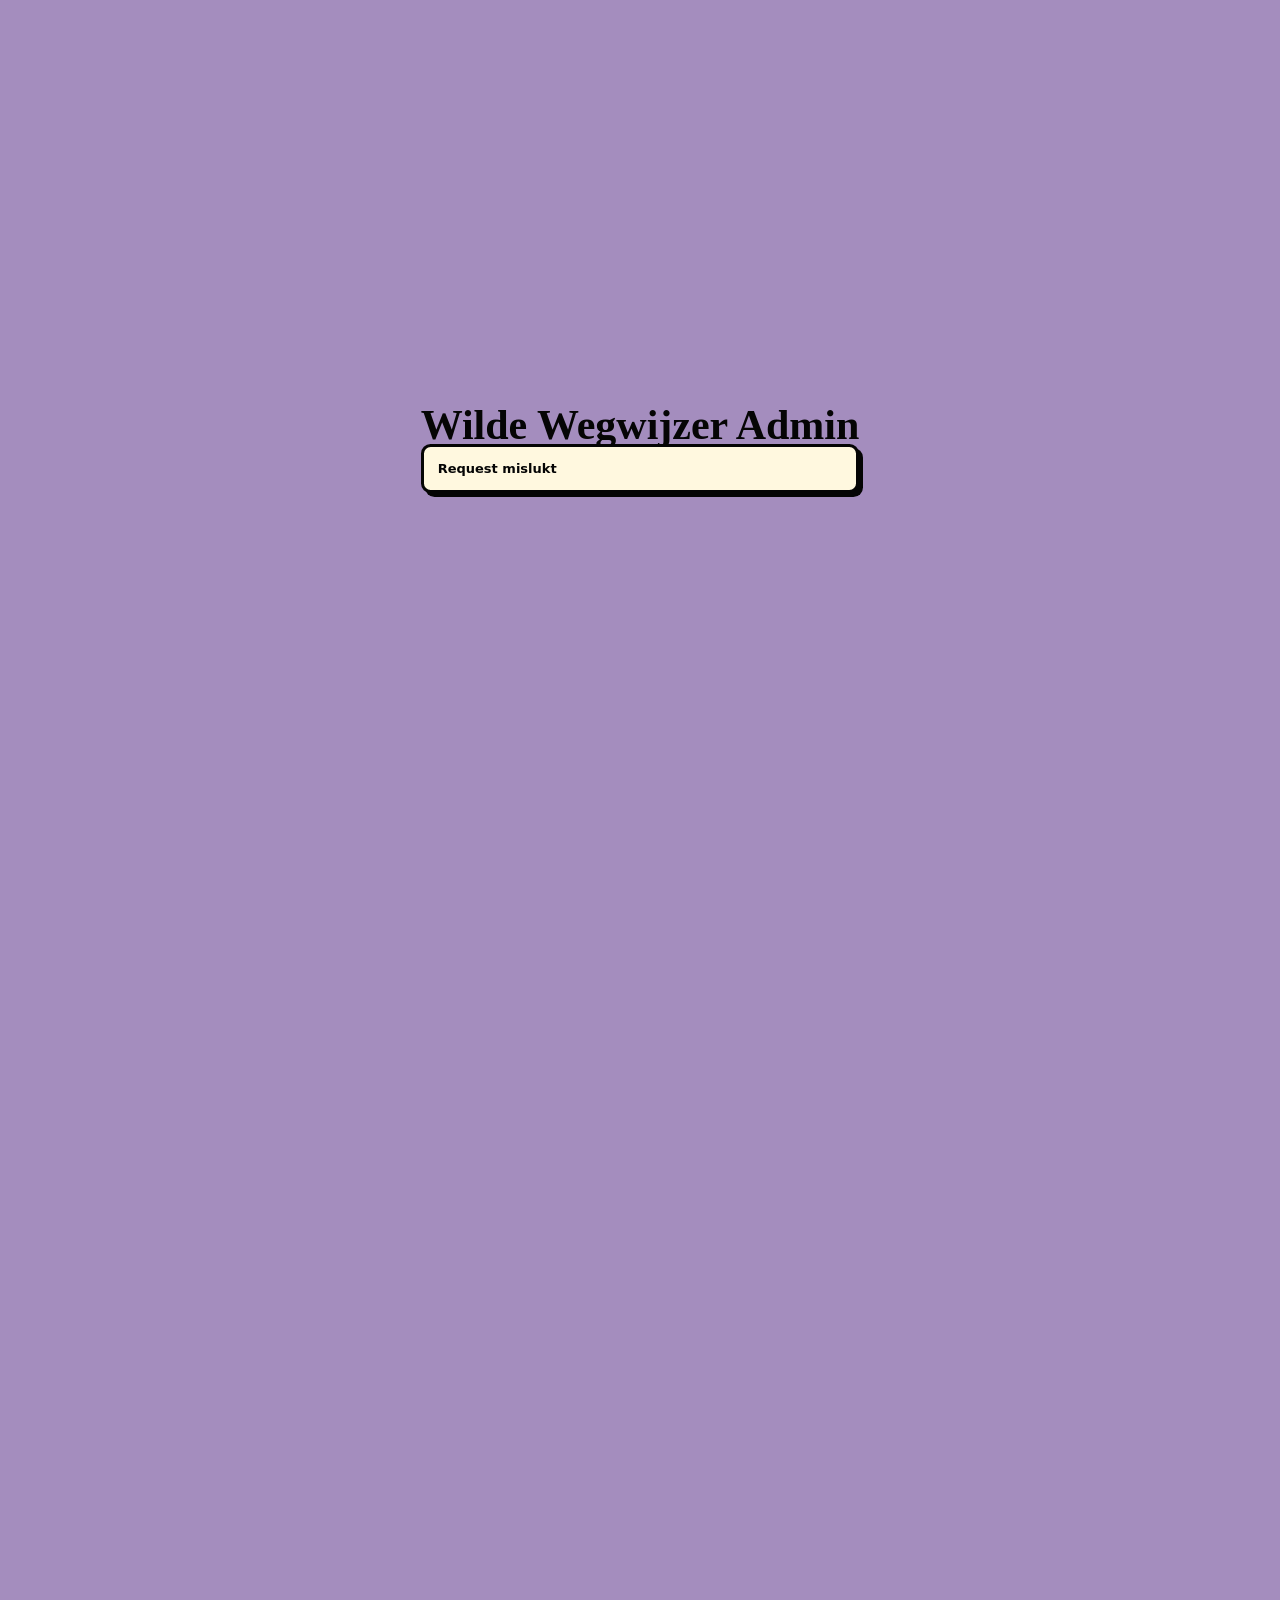
==== commit ac6f6fd1: "Remove app admin login screen" ====
--- a/admin.html
+++ b/admin.html
@@ -12,14 +12,9 @@
     <main class="admin-shell">
       <section id="loginPanel" class="admin-login">
         <h1>Wilde Wegwijzer Admin</h1>
-        <form id="loginForm" class="admin-form">
-          <label>
-            <span>Wachtwoord</span>
-            <input id="adminPassword" type="password" autocomplete="current-password" required />
-          </label>
-          <button class="ww-btn-solid" type="submit">Inloggen</button>
-          <p id="loginStatus" class="admin-status"></p>
-        </form>
+        <div class="admin-form">
+          <p id="loginStatus" class="admin-status">Admin laden...</p>
+        </div>
       </section>
 
       <section id="adminWorkbench" class="admin-workbench" hidden>
@@ -29,7 +24,7 @@
               <p>Wilde</p>
               <h1>Admin</h1>
             </div>
-            <button id="logoutBtn" class="ww-btn" type="button">Uitloggen</button>
+            <button id="logoutBtn" class="ww-btn" type="button">Kaart</button>
           </header>
 
           <div class="admin-actions-row">
@@ -120,6 +115,6 @@
     </main>
 
     <script src="vendor/leaflet/leaflet.js?v=1.9.4"></script>
-    <script src="admin.js?v=admin-login-reload-20260630" type="module"></script>
+    <script src="admin.js?v=basic-auth-20260630" type="module"></script>
   </body>
 </html>
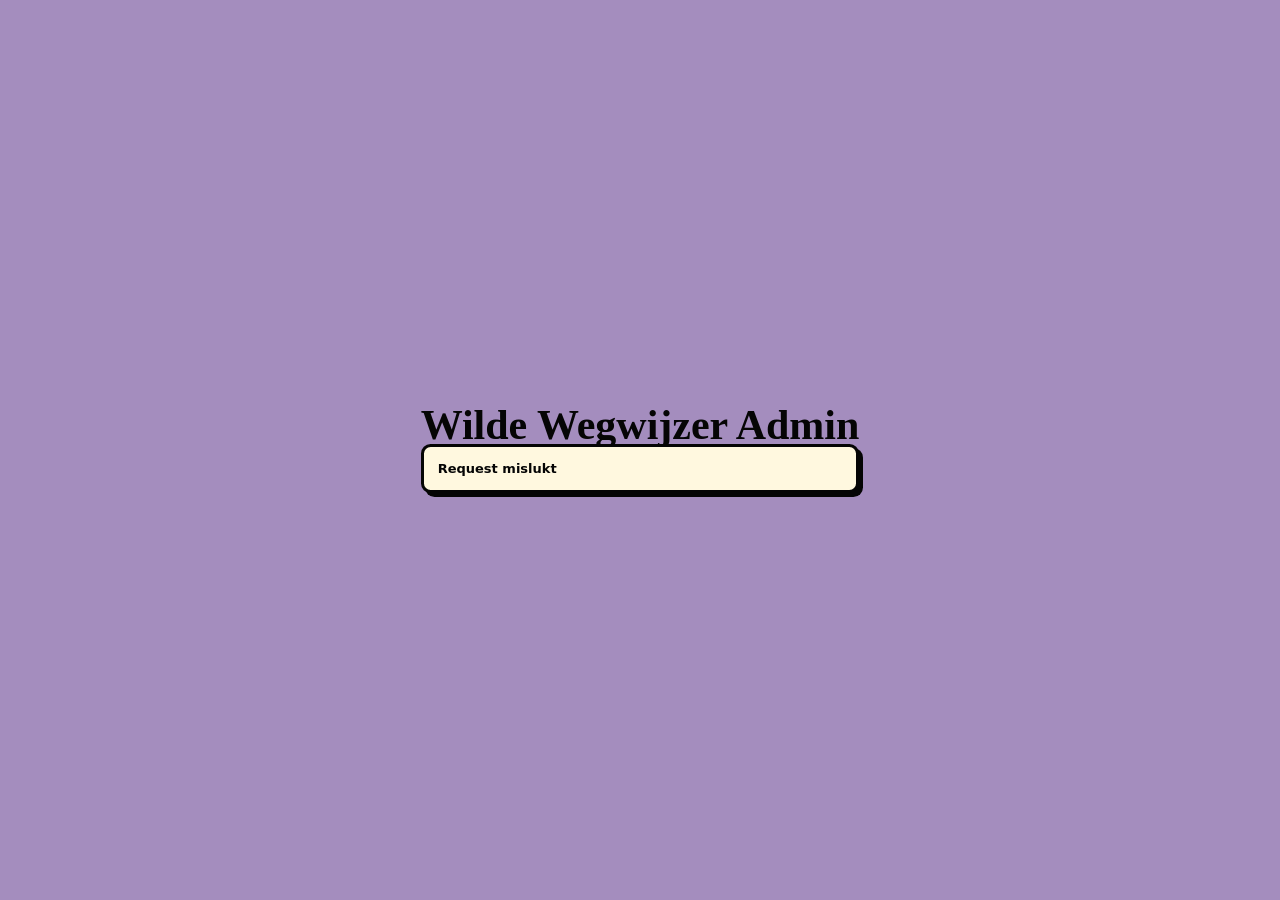
==== commit 24e42a40: "Make admin editor visible behind basic auth" ====
--- a/admin.html
+++ b/admin.html
@@ -6,7 +6,7 @@
     <meta name="robots" content="noindex" />
     <title>Wilde Wegwijzer Admin</title>
     <link rel="stylesheet" href="vendor/leaflet/leaflet.css?v=1.9.4" />
-    <link rel="stylesheet" href="styles.css?v=stateful-20260629" />
+    <link rel="stylesheet" href="styles.css?v=admin-visible-20260701" />
   </head>
   <body class="admin-body">
     <main class="admin-shell">
@@ -115,6 +115,6 @@
     </main>
 
     <script src="vendor/leaflet/leaflet.js?v=1.9.4"></script>
-    <script src="admin.js?v=basic-auth-20260630" type="module"></script>
+    <script src="admin.js?v=admin-visible-20260701" type="module"></script>
   </body>
 </html>
--- a/styles.css
+++ b/styles.css
@@ -18,6 +18,10 @@
   -webkit-tap-highlight-color: transparent;
 }
 
+[hidden] {
+  display: none !important;
+}
+
 html,
 body {
   width: 100%;
